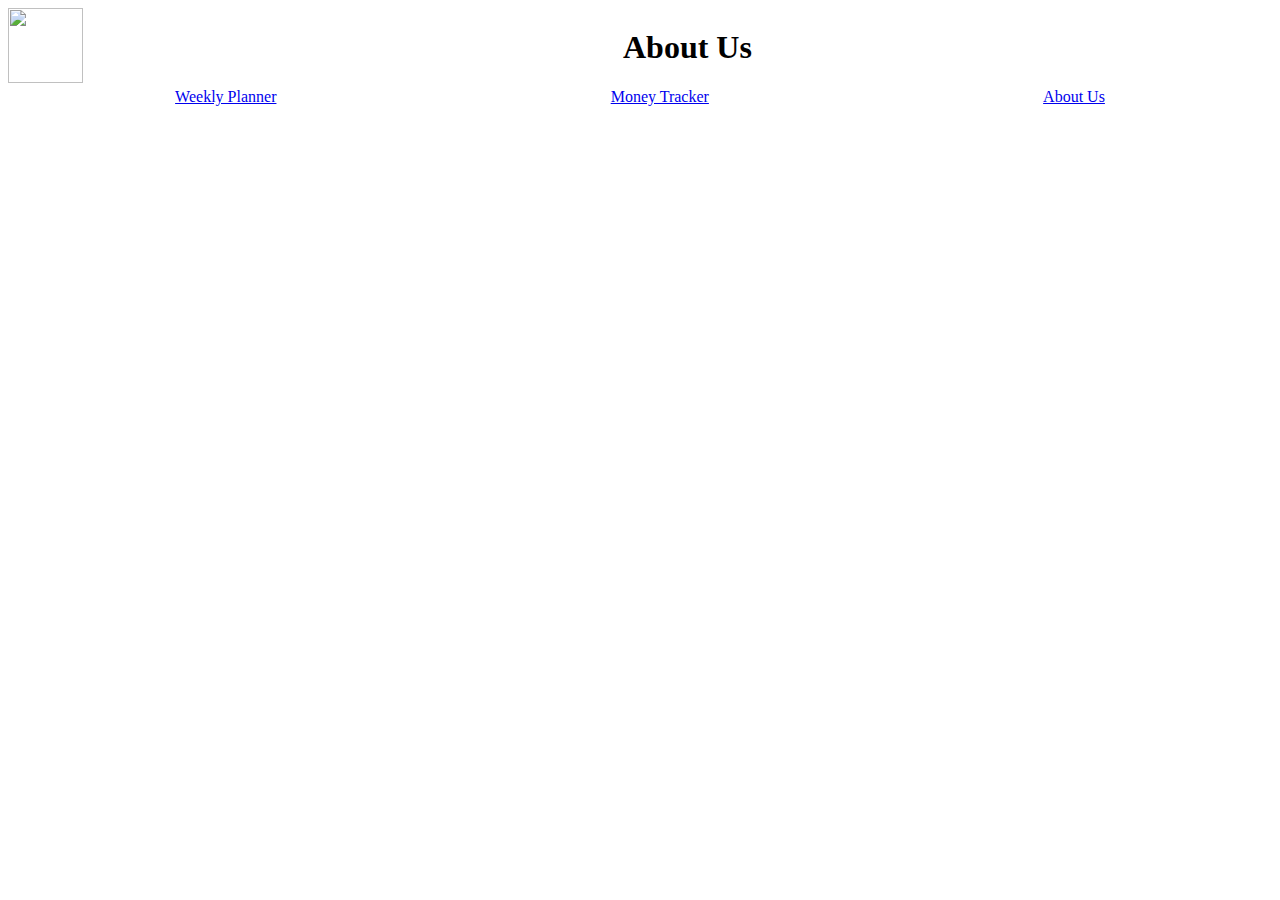
==== aboutus.html @ a671127d "created personal file" ====
<!DOCTYPE html>
<html>
  <head>
    <link rel="stylesheet" href="plannerstyle.css">
  </head>
  <body>
    <div class = "header">
      <div class = "logo" onclick = "window.location.href = 'plannerproject.html'">
        <img src = "https://s3-eu-west-1.amazonaws.com/tpd/logos/588a2d590000ff00059b855a/0x0.png">
      </div>
      <div class = "title">
        <h1>About Us</h1>
      </div>
    </div>
    <div class = "catagories">
      <a href = "planner.html">Weekly Planner</a>
      <a href = "moneyTracker.html"> Money Tracker</a>
      <a href = "aboutus.html">About Us</a>
    </div>
    <div class = "content">
      <div class = "Amy">
      </div>
      <div class = "Jenny">
      </div>
      <div class = "Susan">
      </div>
      <div class = "Yonglin">
      </div>
    </div>
  </body>
</html>
---- plannerstyle.css ----
body{
  text-align: center;
}

.catagories{
  display: flex;
  justify-content: space-around;
}

.list{
  display: flex;
  justify-content: space-around;
}

img{
  width: 75px;
  height: 75px;
}

.header{
  display: flex;
  justify-content:flex-start;
}

.title{
  margin-left: 540px;
}

.plannercontent{
  display: flex;
  justify-content: space-around;
}
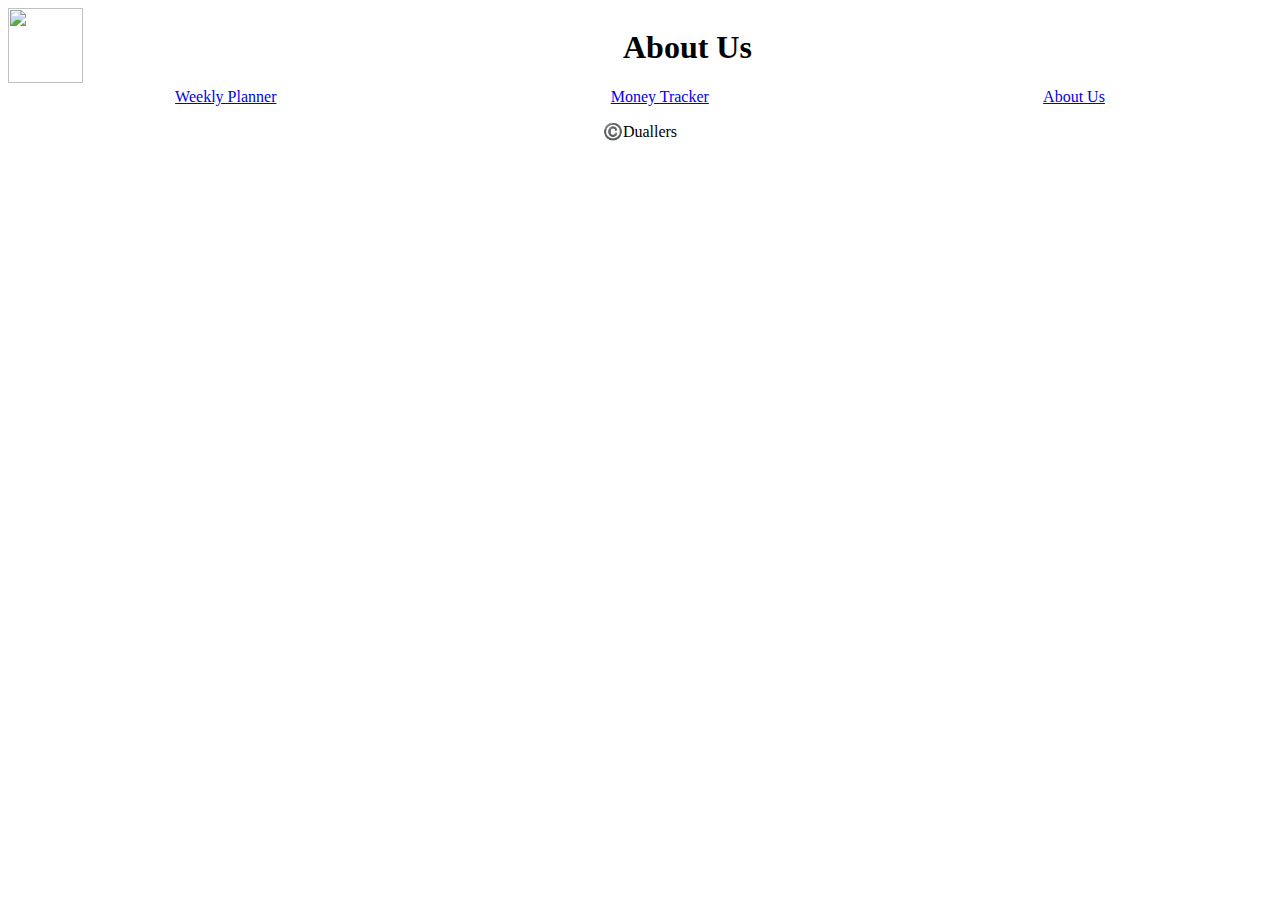
==== commit f94f66c2: "more codes" ====
--- a/aboutus.html
+++ b/aboutus.html
@@ -27,5 +27,8 @@
       <div class = "Yonglin">
       </div>
     </div>
+    <div class = "footer">
+      <p>©️Duallers<p>
+    <div>
   </body>
 </html>
--- a/plannerstyle.css
+++ b/plannerstyle.css
@@ -30,3 +30,7 @@
   display: flex;
   justify-content: space-around;
 }
+
+.Sun , .Mon , .Tues , .Wed , .Thurs ,  .Fri , .Sat{
+  border: 1px solid black;
+}
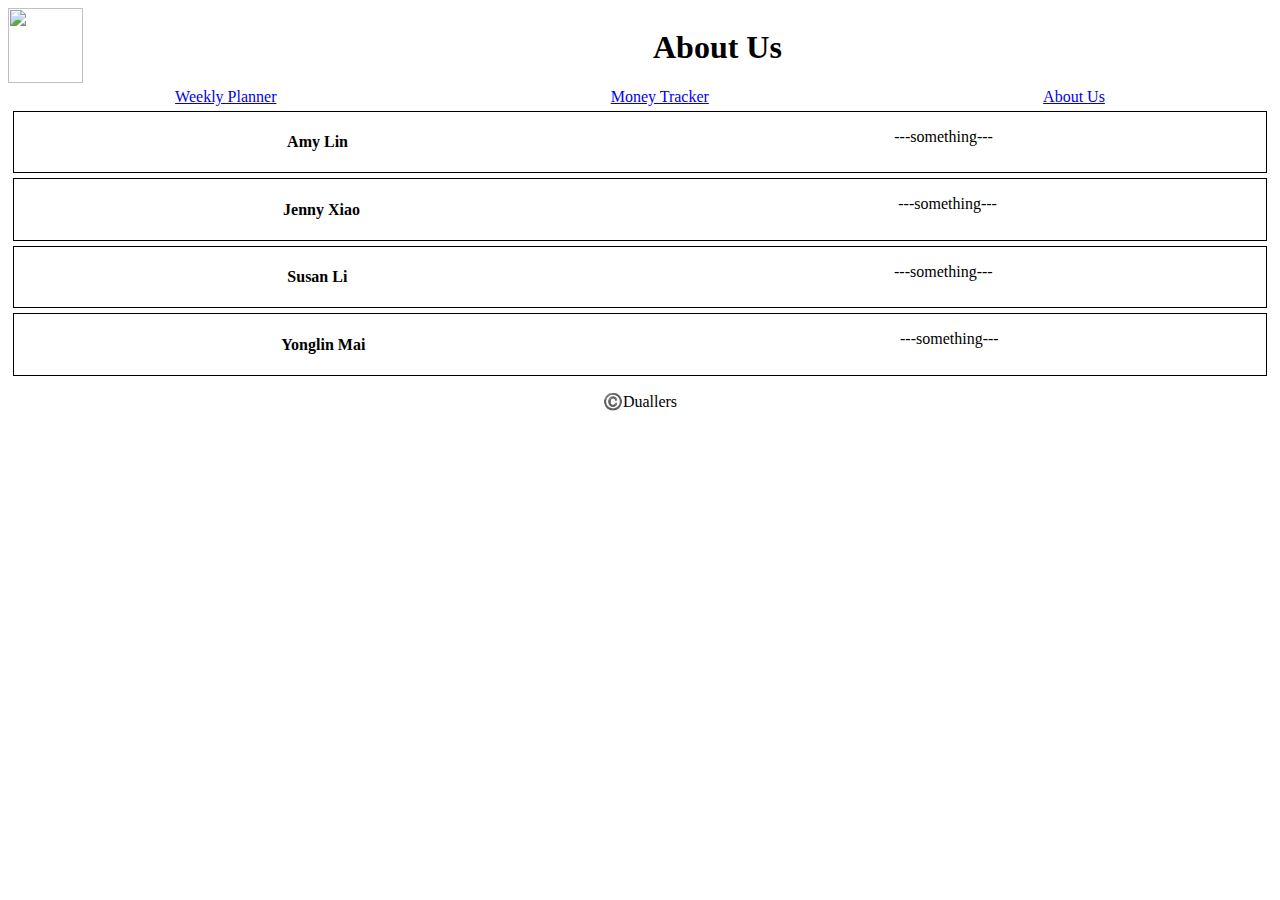
==== commit af95042a: "button input class html p div" ====
--- a/aboutus.html
+++ b/aboutus.html
@@ -19,12 +19,20 @@
     </div>
     <div class = "content">
       <div class = "Amy">
+        <h4> Amy Lin </h4>
+        <p>---something---</p>
       </div>
       <div class = "Jenny">
+        <h4>Jenny Xiao</h4>
+        <p>---something---</p>
       </div>
       <div class = "Susan">
+        <h4>Susan Li</h4>
+        <p>---something---</p>
       </div>
       <div class = "Yonglin">
+        <h4>Yonglin Mai</h4>
+        <p>---something---</p>
       </div>
     </div>
     <div class = "footer">
--- a/plannerstyle.css
+++ b/plannerstyle.css
@@ -23,7 +23,7 @@
 }
 
 .title{
-  margin-left: 540px;
+  margin-left: 570px;
 }
 
 .plannercontent{
@@ -33,4 +33,21 @@
 
 .Sun , .Mon , .Tues , .Wed , .Thurs ,  .Fri , .Sat{
   border: 1px solid black;
+  padding: 12px;
 }
+
+.expensetitle , .incometitle{
+  display: flex;
+  justify-content: space-around;
+}
+
+.slogan{
+  font-size: 20px;
+}
+
+.Amy , .Jenny , .Susan , .Yonglin{
+  display: flex;
+  justify-content: space-around;
+  border: 1px solid black;
+  margin: 5px;
+}
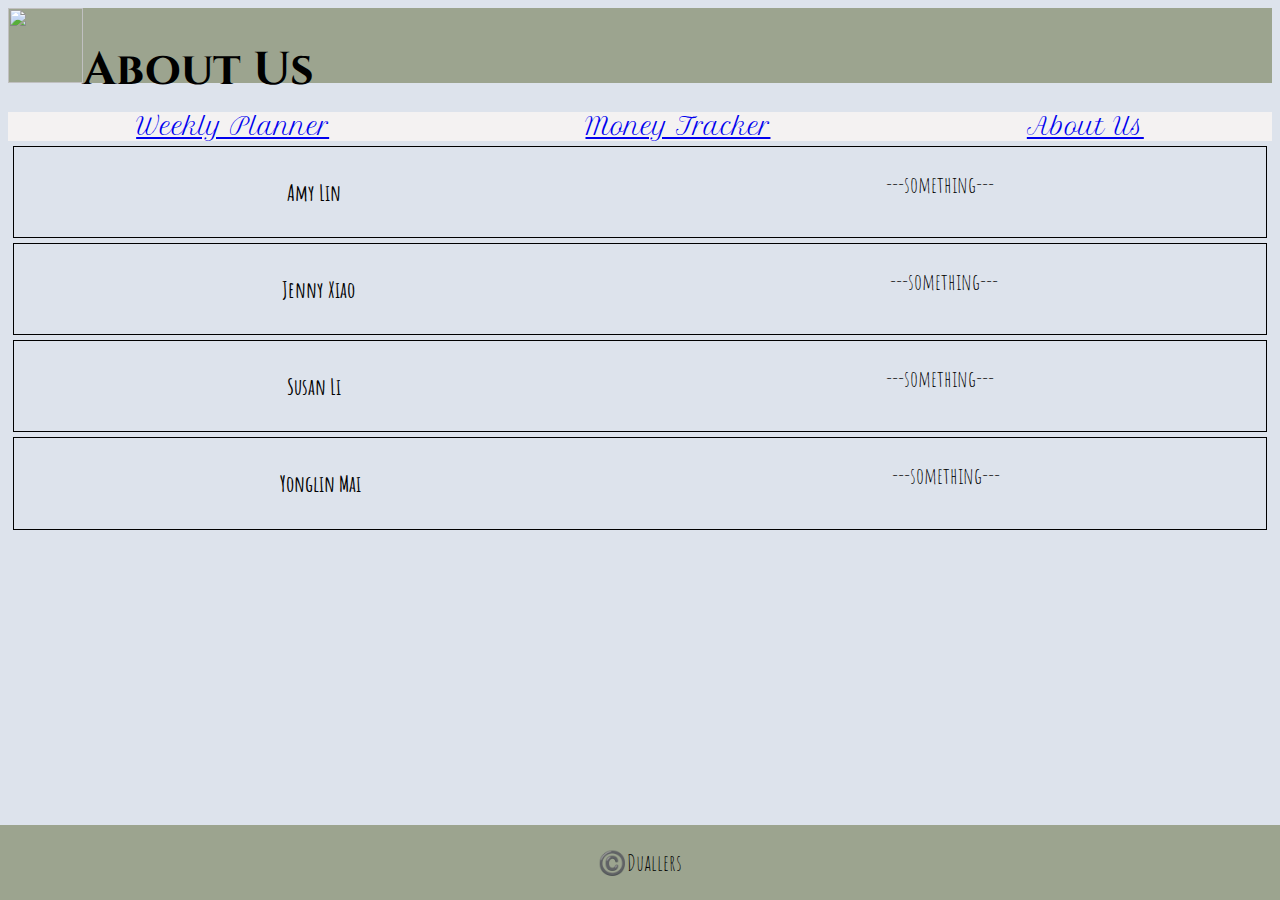
==== commit 024ae93d: "made too many things to describe and i really wanted to do it all by myself /JF" ====
--- a/aboutus.html
+++ b/aboutus.html
@@ -2,6 +2,10 @@
 <html>
   <head>
     <link rel="stylesheet" href="plannerstyle.css">
+    <link href="https://fonts.googleapis.com/css?family=Merienda+One&display=swap" rel="stylesheet">
+    <link href="https://fonts.googleapis.com/css?family=Petit+Formal+Script&display=swap" rel="stylesheet">
+    <link href="https://fonts.googleapis.com/css?family=Amatic+SC&display=swap" rel="stylesheet">
+    <link href="https://fonts.googleapis.com/css?family=Cinzel&display=swap" rel="stylesheet">
   </head>
   <body>
     <div class = "header">
@@ -12,6 +16,7 @@
         <h1>About Us</h1>
       </div>
     </div>
+    <br>
     <div class = "catagories">
       <a href = "planner.html">Weekly Planner</a>
       <a href = "moneyTracker.html"> Money Tracker</a>
--- a/plannerstyle.css
+++ b/plannerstyle.css
@@ -1,10 +1,23 @@
 body{
   text-align: center;
+  background-color: #dde3ec;
+  font-family: 'Amatic SC', cursive;
+  font-size: 23px;
 }
 
 .catagories{
   display: flex;
   justify-content: space-around;
+  background-color: 	#f4f2f2;
+  font-family: 'Petit Formal Script', cursive;
+}
+
+.footer{
+  background-color: #9ca48f;
+  position: fixed;
+  left: 0;
+  bottom: 0;
+  width:100%;
 }
 
 .list{
@@ -20,10 +33,9 @@
 .header{
   display: flex;
   justify-content:flex-start;
-}
-
-.title{
-  margin-left: 570px;
+  font-family: 'Cinzel', serif;
+  background-color: #9ca48f;
+  height: 75px;
 }
 
 .plannercontent{
@@ -33,7 +45,7 @@
 
 .Sun , .Mon , .Tues , .Wed , .Thurs ,  .Fri , .Sat{
   border: 1px solid black;
-  padding: 12px;
+  padding: 15px;
 }
 
 .expensetitle , .incometitle{
@@ -42,7 +54,8 @@
 }
 
 .slogan{
-  font-size: 20px;
+  font-size: 30px;
+  font-family: 'Cinzel', serif;
 }
 
 .Amy , .Jenny , .Susan , .Yonglin{
@@ -51,3 +64,21 @@
   border: 1px solid black;
   margin: 5px;
 }
+
+.history{
+  display: flex;
+  justify-content: space-around;
+}
+
+.clearall , .clearexpense{
+  margin-left: 1300px;
+}
+
+.todo , .reminder{
+  background-color: #fcf2f0;
+  padding: 30px;
+  border-radius: 10px;
+}
+.title{
+  margin-bottom: 100px;
+}
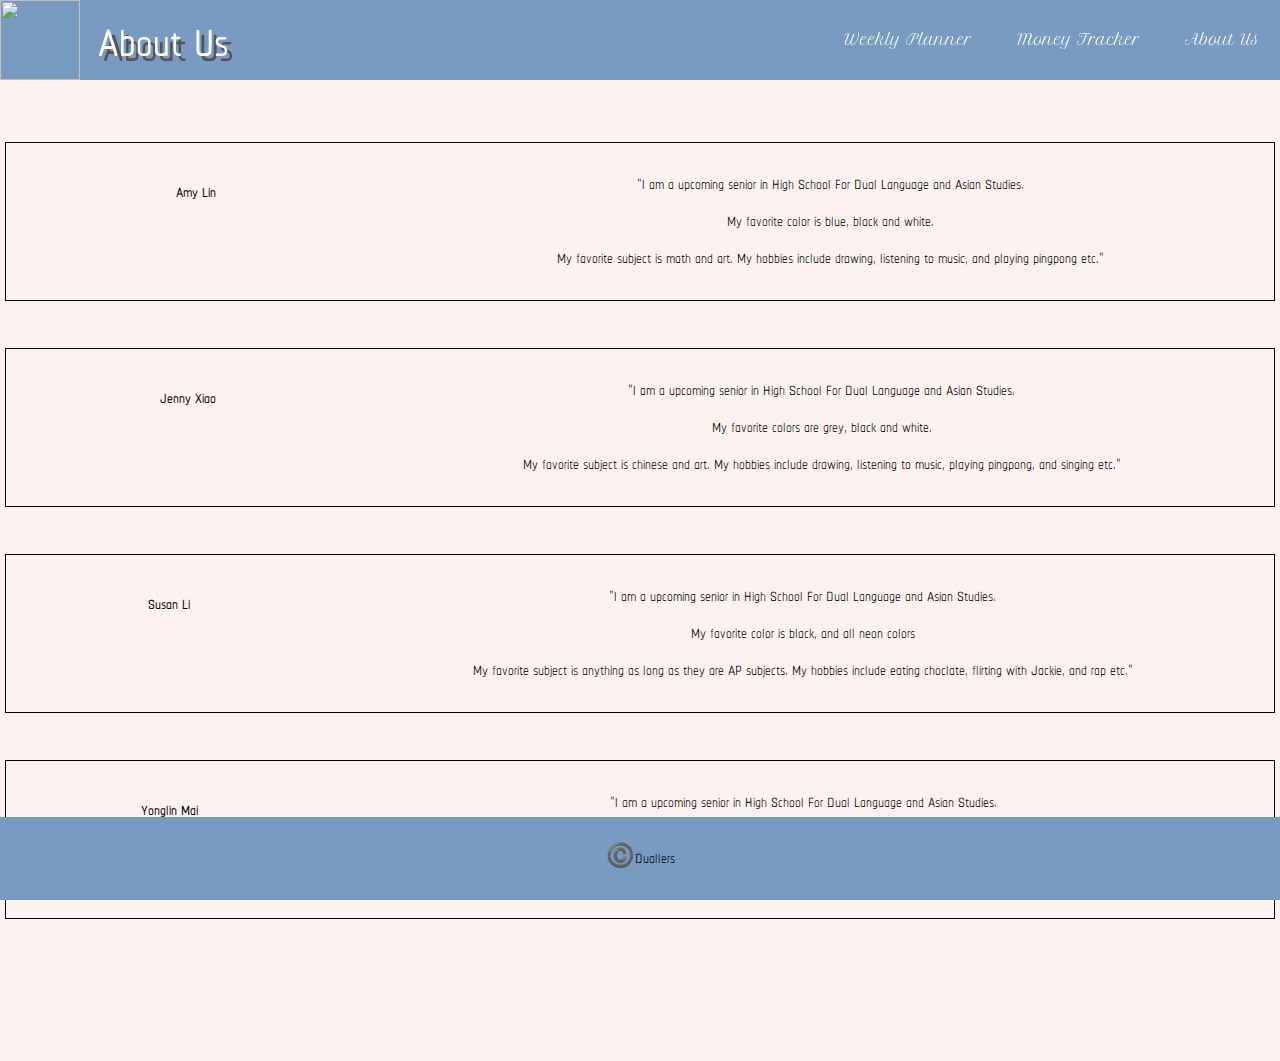
==== commit f64a1fbc: "fixed header and footer and a scrollable page" ====
--- a/aboutus.html
+++ b/aboutus.html
@@ -4,44 +4,54 @@
     <link rel="stylesheet" href="plannerstyle.css">
     <link href="https://fonts.googleapis.com/css?family=Merienda+One&display=swap" rel="stylesheet">
     <link href="https://fonts.googleapis.com/css?family=Petit+Formal+Script&display=swap" rel="stylesheet">
-    <link href="https://fonts.googleapis.com/css?family=Amatic+SC&display=swap" rel="stylesheet">
     <link href="https://fonts.googleapis.com/css?family=Cinzel&display=swap" rel="stylesheet">
+    <link href="https://fonts.googleapis.com/css?family=Chathura&display=swap" rel="stylesheet">
   </head>
   <body>
-    <div class = "header">
-      <div class = "logo" onclick = "window.location.href = 'plannerproject.html'">
-        <img src = "https://s3-eu-west-1.amazonaws.com/tpd/logos/588a2d590000ff00059b855a/0x0.png">
+    <header>
+      <div class = "logotitle">
+        <img id = "logo" src = "https://s3-eu-west-1.amazonaws.com/tpd/logos/588a2d590000ff00059b855a/0x0.png">
       </div>
-      <div class = "title">
-        <h1>About Us</h1>
-      </div>
-    </div>
+      <h1 class = "abouttitle">About Us</h1>
+      <nav class = "catagories">
+        <a href = "planner.html">Weekly Planner</a>
+        <a href = "moneyTracker.html"> Money Tracker</a>
+        <a href = "aboutus.html">About Us</a>
+      </nav>
+    </header>
     <br>
-    <div class = "catagories">
-      <a href = "planner.html">Weekly Planner</a>
-      <a href = "moneyTracker.html"> Money Tracker</a>
-      <a href = "aboutus.html">About Us</a>
-    </div>
     <div class = "content">
       <div class = "Amy">
         <h4> Amy Lin </h4>
-        <p>---something---</p>
+        <p>"I am a upcoming senior in High School For Dual Language and Asian Studies.<br>
+          My favorite color is blue, black and white.<br>
+          My favorite subject is math and art. My hobbies include drawing, listening to music, and playing pingpong etc."</p>
       </div>
+      <br>
       <div class = "Jenny">
         <h4>Jenny Xiao</h4>
-        <p>---something---</p>
+        <p>"I am a upcoming senior in High School For Dual Language and Asian Studies.<br>
+          My favorite colors are grey, black and white.<br>
+          My favorite subject is chinese and art. My hobbies include drawing, listening to music, playing pingpong, and singing etc."</p>
       </div>
+      <br>
       <div class = "Susan">
         <h4>Susan Li</h4>
-        <p>---something---</p>
+        <p>"I am a upcoming senior in High School For Dual Language and Asian Studies.<br>
+            My favorite color is black, and all neon colors<br>
+            My favorite subject is anything as long as they are AP subjects. My hobbies include eating choclate, flirting with Jackie, and rap etc."</p>
       </div>
+      <br>
       <div class = "Yonglin">
         <h4>Yonglin Mai</h4>
-        <p>---something---</p>
+        <p>"I am a upcoming senior in High School For Dual Language and Asian Studies.<br>
+          My favorite colors are blue, grey, and black.<br>
+          My favorite subject is chinese and art. My hobbies include to go on little red book, read chinese novels, and do chinese calligraphy etc."</p>
       </div>
+      <br>
     </div>
-    <div class = "footer">
+    <footer class = "footer">
       <p>©️Duallers<p>
-    <div>
+    </footer>
   </body>
 </html>
--- a/plannerstyle.css
+++ b/plannerstyle.css
@@ -1,23 +1,30 @@
+/* html{
+  height: 100%;
+} */
+
 body{
   text-align: center;
-  background-color: #dde3ec;
-  font-family: 'Amatic SC', cursive;
+  background-color: #fcf2f0;
   font-size: 23px;
-}
-
-.catagories{
-  display: flex;
-  justify-content: space-around;
-  background-color: 	#f4f2f2;
-  font-family: 'Petit Formal Script', cursive;
-}
+  font-family: 'Chathura', sans-serif;
+  margin: 0;
+  overflow:auto;
+  /* position: fixed; */
+}
+
+/* .content{
+  overflow-y: scroll;
+} */
 
 .footer{
-  background-color: #9ca48f;
-  position: fixed;
+  background-color: #799bc1;
   left: 0;
   bottom: 0;
   width:100%;
+  /* padding-bottom: 5px; */
+  position: fixed;
+  /* height:200px; */
+  overflow: hidden;
 }
 
 .list{
@@ -26,16 +33,8 @@
 }
 
 img{
-  width: 75px;
-  height: 75px;
-}
-
-.header{
-  display: flex;
-  justify-content:flex-start;
-  font-family: 'Cinzel', serif;
-  background-color: #9ca48f;
-  height: 75px;
+  width: 80px;
+  height: 80px;
 }
 
 .plannercontent{
@@ -54,7 +53,7 @@
 }
 
 .slogan{
-  font-size: 30px;
+  font-size: 25px;
   font-family: 'Cinzel', serif;
 }
 
@@ -65,20 +64,168 @@
   margin: 5px;
 }
 
-.history{
-  display: flex;
-  justify-content: space-around;
-}
-
-.clearall , .clearexpense{
+.historylist{
+  display: flex;
+  justify-content: space-around;
+}
+
+.clearall , #clearexpense{
   margin-left: 1300px;
+  font-size: 25px;
+  outline: none;
 }
 
 .todo , .reminder{
-  background-color: #fcf2f0;
-  padding: 30px;
-  border-radius: 10px;
-}
-.title{
-  margin-bottom: 100px;
-}
+  background-color: #e3e4e6;
+  padding: 40px;
+  padding-bottom: 80px;
+  border-radius: 10px;
+  font-size: 30px;
+}
+
+#inputsun, #inputmon, #inputtues, #inputwed, #inputthurs, #inputfri, #inputsat, #inputexpense, #expenseamount, #inputincome, #inputamount{
+  width: 120px;
+  height:20px;
+  border-radius: 10px;
+  font-size: 20px;
+  font-family: 'Chathura', sans-serif;
+  outline: none;
+}
+
+#inputreminder, #inputtodo{
+  width: 140px;
+  height:20px;
+  border-radius: 10px;
+  font-family: 'Chathura', sans-serif;
+  font-size: 20px;
+  outline: none;
+}
+
+.clearallbutton, #clearexpense{
+  width: 100px;
+  border-radius: 10px;
+  font-family: 'Chathura', sans-serif;
+  font-size: 25px;
+  outline: none;
+}
+
+/* .logotitle{ */
+  /* display: flex;
+  justify-content: center;
+  margin-bottom: 20px; */
+  /* height: 36px;
+  margin-right: 1100px;
+  position: absolute;
+  left: 63px;
+  top: 0; */
+/* }  */
+
+header{
+  position: fixed;
+  display: flex;
+  height: 80px;
+  /* padding: 0 40px; */
+  width: 100%;
+  background-color: #799bc1;
+  /* left: 9px;
+  top: -8px; */
+  /* float: right; */
+
+}
+
+nav{
+  position: absolute;
+  top: 30px;
+  right: 0px;
+  /* padding: 0 10px; */
+  font-family: 'Petit Formal Script', cursive;
+  font-size: 15px;
+}
+
+a{
+  border-radius: 10px;
+  margin:10px;
+  /* background-color: #ffffff; */
+  padding: 10px;
+  color: white;
+  text-decoration: none;
+}
+
+a:hover{
+  background-color: #C1D6A7;
+  color: #FF9494;
+}
+
+#sunadd, #monadd, #tuesadd, #wedadd, #thursadd, #friadd, #satadd, #addtodo, #addreminder{
+  font-family: 'Chathura', sans-serif;
+  border-radius: 10px;
+  height:25px;
+  width:40px;
+  font-size: 17px;
+  outline: none;
+
+}
+
+#clearsun, #clearmon, #cleartues, #clearwed, #clearthurs, #clearfri, #clearsat, #cleartodo, #clearreminder{
+  font-family: 'Chathura', sans-serif;
+  border-radius: 10px;
+  width:120px;
+  font-size: 20px;
+  outline: none;
+}
+
+#incomebutton, #expensebutton{
+  font-family: 'Chathura', sans-serif;
+  border-radius: 10px;
+  width:50px;
+  font-size: 17px;
+  outline: none;
+}
+
+.intro{
+  background-image: url("https://candidlykeri.com/s/Thumbnail_2019_February7.jpg");
+  padding:10px;
+  background-size: 100% 100%;
+  background-repeat: no-repeat;
+  color: grey;
+  height:200px;
+  border-radius: 30px;
+}
+
+.introp{
+  font-family: 'Cinzel', serif;
+  font-size: 15px;
+}
+
+.hometitle{
+  position: absolute;
+  left: 96px;
+  font-size: 65px;
+  top: -53px;
+}
+
+.plannertitle, .moneytitle, .abouttitle{
+  margin: 0;
+  padding-left: 1.5em;
+  font-size: 65px;
+  top: -10px;
+  position: absolute;
+}
+
+h1{
+  color: white;
+  text-shadow: 5px 5px 0 #545357;
+}
+
+h2{
+  font-size: 50px;
+}
+
+.maincontent, .content, .plannercontent {
+  padding-top: 100px;
+  padding-bottom: 100px;
+}
+
+/* p{
+  padding: 0px;
+} */
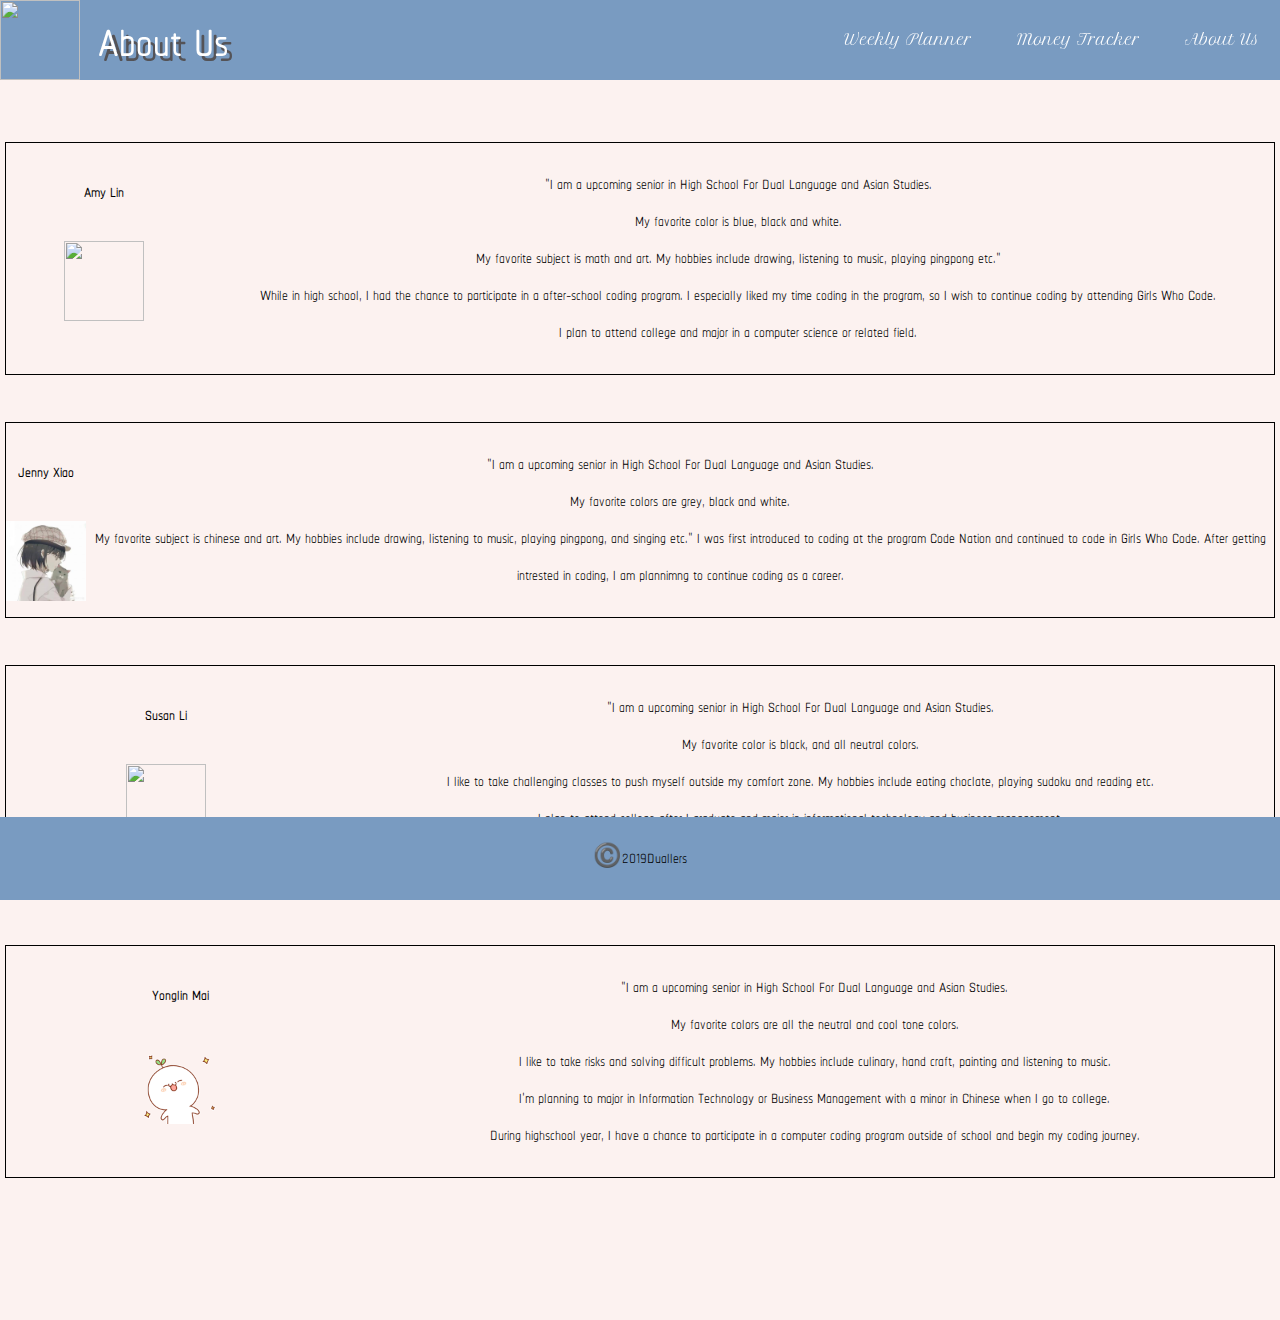
==== commit 0bf64835: "fixed image source" ====
--- a/aboutus.html
+++ b/aboutus.html
@@ -9,10 +9,14 @@
   </head>
   <body>
     <header>
-      <div class = "logotitle">
-        <img id = "logo" src = "https://s3-eu-west-1.amazonaws.com/tpd/logos/588a2d590000ff00059b855a/0x0.png">
+      <div class = "row">
+        <div class = "logo">
+          <img id = "logo" onclick = "window.location.href = 'plannerproject.html'" src = "https://mail.google.com/mail/u/0?ui=2&ik=3125bd9b60&attid=0.2&permmsgid=msg-f:1641668290854409293&th=16c8609cd366544d&view=fimg&sz=s0-l75-ft&attbid=ANGjdJ8r-PAcizVeQlPd3jS5huwNYTlczYZZSly28eH9RSv-rVLUgV6MzD-OawpP3_CNp-GkhcixgNC1pTwyhcHgmCriaoUS1FZi6BUa3JnkqJRuOrJSqzwUD26Ph1I&disp=emb&realattid=ii_jz8fv0hr1">
+        </div>
+        <div>
+          <h1 class = "abouttitle">About Us</h1>
+        </div>
       </div>
-      <h1 class = "abouttitle">About Us</h1>
       <nav class = "catagories">
         <a href = "planner.html">Weekly Planner</a>
         <a href = "moneyTracker.html"> Money Tracker</a>
@@ -22,36 +26,65 @@
     <br>
     <div class = "content">
       <div class = "Amy">
-        <h4> Amy Lin </h4>
-        <p>"I am a upcoming senior in High School For Dual Language and Asian Studies.<br>
-          My favorite color is blue, black and white.<br>
-          My favorite subject is math and art. My hobbies include drawing, listening to music, and playing pingpong etc."</p>
+        <div class = "Amyintro">
+          <h4> Amy Lin </h4>
+          <img class = "Amyimg" src = "https://data.whicdn.com/images/322176404/original.gif">
+        </div>
+        <div class = "aboutAmy">
+          <p>"I am a upcoming senior in High School For Dual Language and Asian Studies.<br>
+            My favorite color is blue, black and white.<br>
+            My favorite subject is math and art. My hobbies include drawing, listening to music, playing pingpong etc."<br>
+            While in high school, I had the chance to participate in a after-school coding program. I especially liked my time coding in the program, so I wish to continue coding by attending Girls Who Code.<br>
+            I plan to attend college and major in a computer science or related field.
+          </p>
+        </div>
       </div>
       <br>
       <div class = "Jenny">
-        <h4>Jenny Xiao</h4>
-        <p>"I am a upcoming senior in High School For Dual Language and Asian Studies.<br>
-          My favorite colors are grey, black and white.<br>
-          My favorite subject is chinese and art. My hobbies include drawing, listening to music, playing pingpong, and singing etc."</p>
+        <div class = "Xiaointro">
+          <h4>Jenny Xiao</h4>
+          <img class = "Xiaoimg" src = "jprofile.jpg">
+        </div>
+        <div class = "aboutXiao">
+          <p>"I am a upcoming senior in High School For Dual Language and Asian Studies.<br>
+            My favorite colors are grey, black and white.<br>
+            My favorite subject is chinese and art. My hobbies include drawing, listening to music, playing pingpong, and singing etc."
+            I was first introduced to coding at the program Code Nation and continued to code in Girls Who Code.
+            After getting intrested in coding, I am plannimng to continue coding as a career.</p>
+        </div>
       </div>
       <br>
       <div class = "Susan">
-        <h4>Susan Li</h4>
-        <p>"I am a upcoming senior in High School For Dual Language and Asian Studies.<br>
-            My favorite color is black, and all neon colors<br>
-            My favorite subject is anything as long as they are AP subjects. My hobbies include eating choclate, flirting with Jackie, and rap etc."</p>
+        <div class = "Susintro">
+          <h4>Susan Li</h4>
+          <img class = "Susimg" src = "http://img.wxcha.com/file/201605/13/019cd5ac8c.jpg?down">
+        </div>
+        <div class = "aboutSus">
+          <p>"I am a upcoming senior in High School For Dual Language and Asian Studies.<br>
+              My favorite color is black, and all neutral colors.<br>
+              I like to take challenging classes to push myself outside my comfort zone. My hobbies include eating choclate, playing sudoku and reading etc.<br>
+              I plan to attend college after I graduate and major in informational technology and business management.<br>
+              While in high school, I had the opportunity to attend an after-school coding program and start coding."<br></p>
+        </div>
       </div>
       <br>
       <div class = "Yonglin">
-        <h4>Yonglin Mai</h4>
-        <p>"I am a upcoming senior in High School For Dual Language and Asian Studies.<br>
-          My favorite colors are blue, grey, and black.<br>
-          My favorite subject is chinese and art. My hobbies include to go on little red book, read chinese novels, and do chinese calligraphy etc."</p>
+        <div class = "Yongintro">
+          <h4>Yonglin Mai</h4>
+          <img class = "Yongimg" src = "yprofile.jpg">
+        </div>
+        <div class = "aboutYong">
+          <p>"I am a upcoming senior in High School For Dual Language and Asian Studies.<br>
+            My favorite colors are all the neutral and cool tone colors.<br>
+            I like to take risks and solving difficult problems. My hobbies include culinary, hand craft, painting and listening to music.<br>
+            I'm planning to major in Information Technology or Business Management with a minor in Chinese when I go to college. <br>
+            During highschool year, I have a chance to participate in a computer coding program outside of school and begin my coding journey.</p>
+        </div>
       </div>
       <br>
     </div>
     <footer class = "footer">
-      <p>©️Duallers<p>
+      <p>©️2019Duallers<p>
     </footer>
   </body>
 </html>
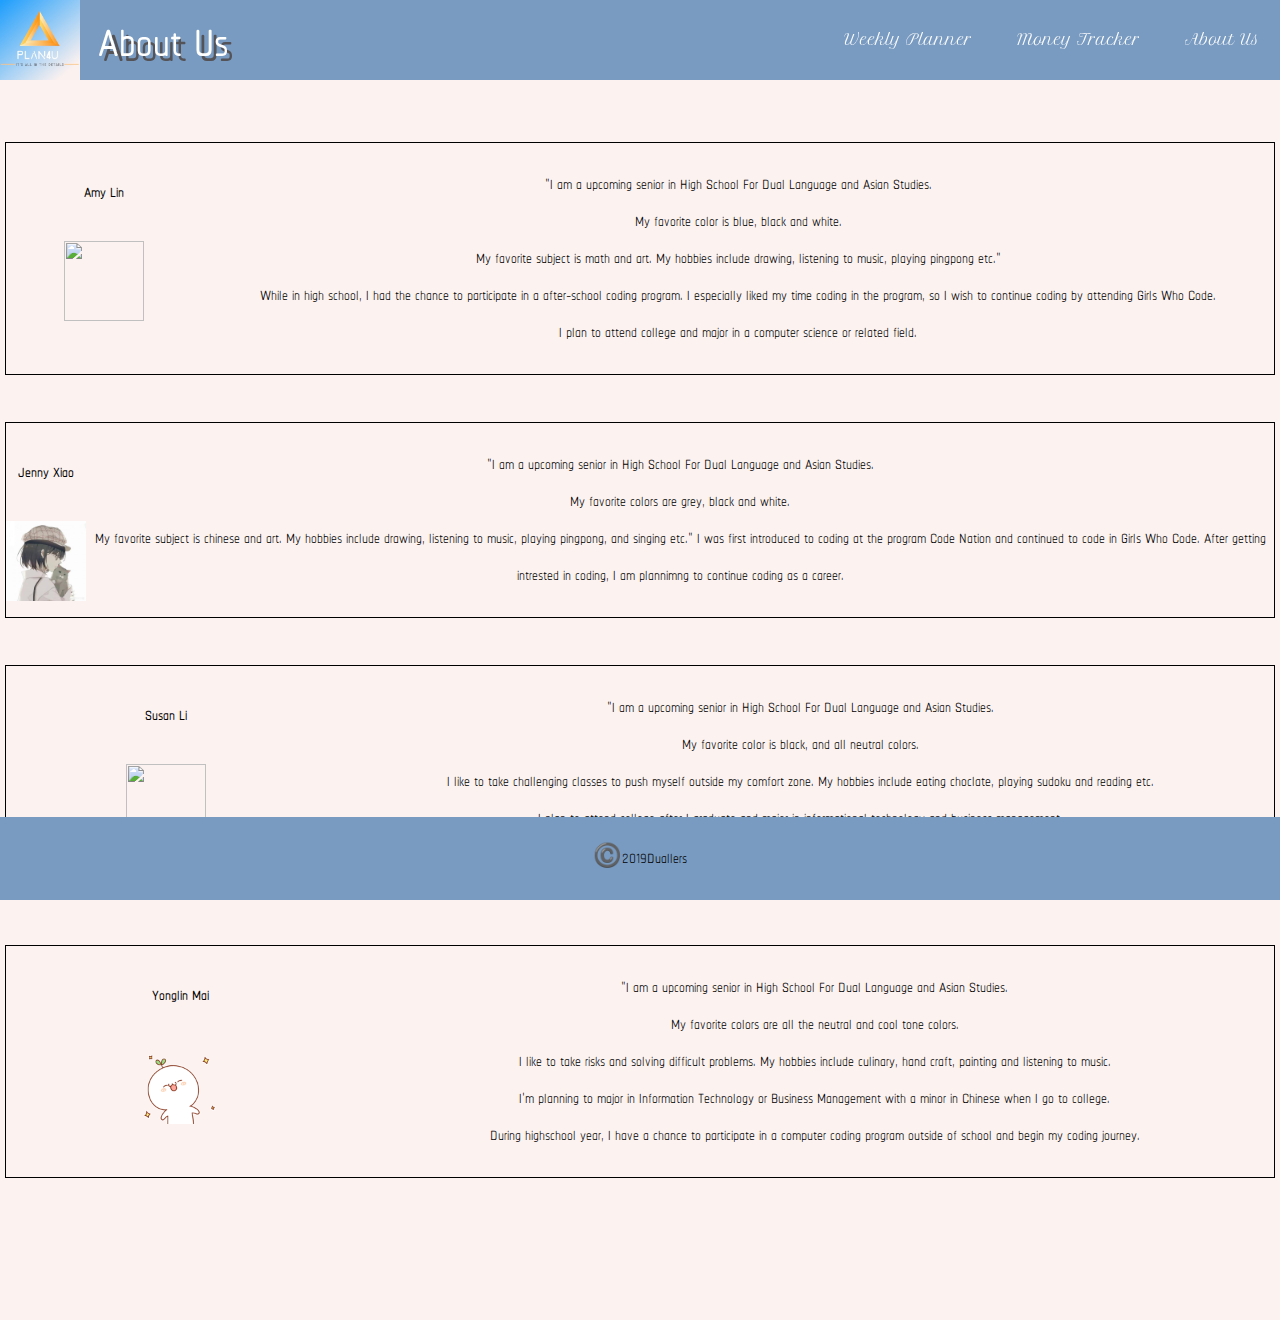
==== commit 89cbd6ad: "change logo image" ====
--- a/aboutus.html
+++ b/aboutus.html
@@ -11,7 +11,7 @@
     <header>
       <div class = "row">
         <div class = "logo">
-          <img id = "logo" onclick = "window.location.href = 'plannerproject.html'" src = "https://mail.google.com/mail/u/0?ui=2&ik=3125bd9b60&attid=0.2&permmsgid=msg-f:1641668290854409293&th=16c8609cd366544d&view=fimg&sz=s0-l75-ft&attbid=ANGjdJ8r-PAcizVeQlPd3jS5huwNYTlczYZZSly28eH9RSv-rVLUgV6MzD-OawpP3_CNp-GkhcixgNC1pTwyhcHgmCriaoUS1FZi6BUa3JnkqJRuOrJSqzwUD26Ph1I&disp=emb&realattid=ii_jz8fv0hr1">
+          <img id = "logo" onclick = "window.location.href = 'plannerproject.html'" src = "logo.jpg">
         </div>
         <div>
           <h1 class = "abouttitle">About Us</h1>
@@ -57,7 +57,7 @@
       <div class = "Susan">
         <div class = "Susintro">
           <h4>Susan Li</h4>
-          <img class = "Susimg" src = "http://img.wxcha.com/file/201605/13/019cd5ac8c.jpg?down">
+          <img class = "Susimg" src = "https://i.pinimg.com/originals/e5/fb/e0/e5fbe0e6b318f9c8020c51ab8862fabf.jpg">
         </div>
         <div class = "aboutSus">
           <p>"I am a upcoming senior in High School For Dual Language and Asian Studies.<br>
